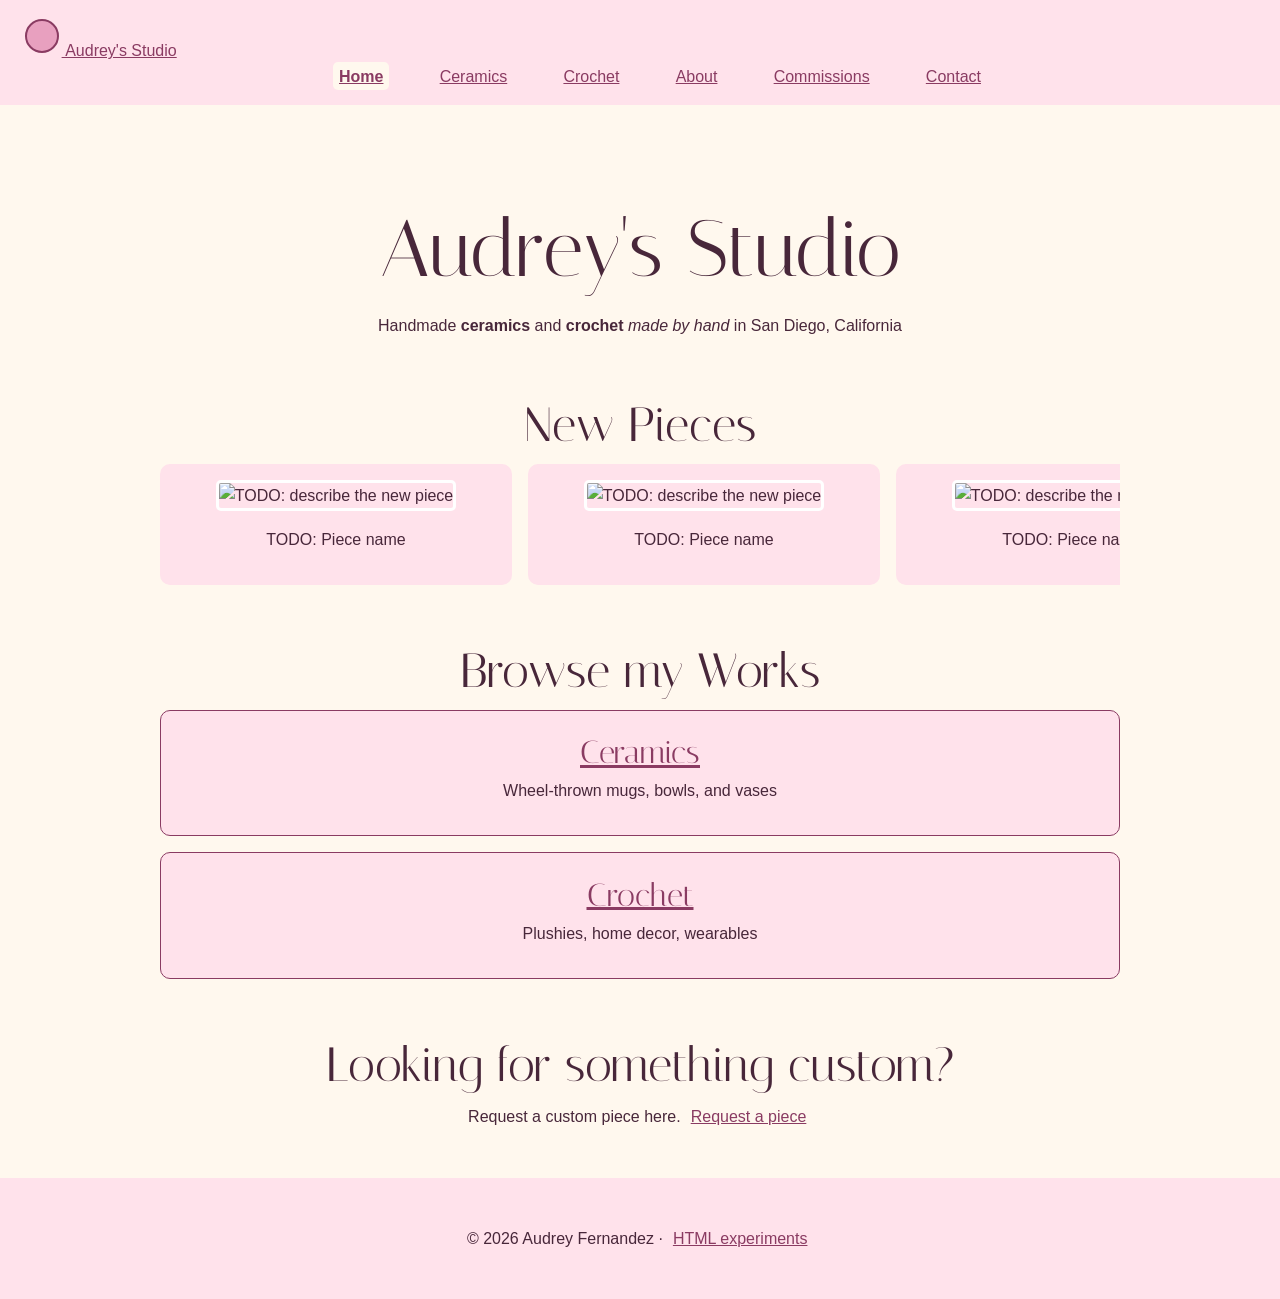
==== index.html @ de60c45e "finish no-js contact form and fix mobile nav/headings" ====
<!DOCTYPE html>
<html lang="en">
<head>
    <meta charset="utf-8">
    <meta name="viewport" content="width=device-width, initial-scale=1">
    <meta name="description" content="Handmade ceramics and crochet made by Audrey Fernandez in San Diego, California">
    <meta name="author" content="Audrey Fernandez">
    <title>Audrey's Studio | Handmade Ceramics &amp; Crochet</title>
    <link rel="icon" href="images/favicon.svg" type="image/svg+xml">
    <link rel="stylesheet" href="style.css">
</head>

<body>
    <header>
        <a href="index.html">
            <svg width="40" height="40" viewBox="0 0 40 40" role="img" aria-label="Audrey's Studio logo">
                <circle cx="20" cy="20" r="16" fill="#e8a0bf" stroke="#8a3b62" stroke-width="2"/>
            </svg>
            Audrey's Studio
        </a>
        <nav aria-label="Main">
            <ul>
                <li><a href="index.html" aria-current="page">Home</a></li>
                <li><a href="ceramics.html">Ceramics</a></li>
                <li><a href="crochet.html">Crochet</a></li>
                <li><a href="about.html">About</a></li>
                <li><a href="commissions.html">Commissions</a></li>
                <li><a href="form-no-js.html">Contact</a></li>
            </ul>
        </nav>
    </header>

    <noscript>
        <p>This site works without JavaScript</p>
    </noscript>
    
    <main>
        <h1>Audrey's Studio</h1>
        <p>Handmade <strong>ceramics</strong> and <strong>crochet</strong> <em>made by hand</em> in San Diego, California</p>

        <section aria-labelledby="new-heading">
            <h2 id="new-heading">New Pieces</h2>
            <ul class="new-pieces">
                <li>
                    <picture>
                        <source srcset="images/placeholder.svg">
                        <img src="images/placeholder.svg" alt="TODO: describe the new piece">
                    </picture>
                    <p>TODO: Piece name</p>
                </li>
                <li>
                    <picture>
                        <source srcset="images/placeholder.svg">
                        <img src="images/placeholder.svg" alt="TODO: describe the new piece">
                    </picture>
                    <p>TODO: Piece name</p>
                </li>
                <li>
                    <picture>
                        <source srcset="images/placeholder.svg">
                        <img src="images/placeholder.svg" alt="TODO: describe the new piece">
                    </picture>
                    <p>TODO: Piece name</p>
                </li>
                <!--display up to 5 new pieces in this section-->
            </ul>
        </section>

        <section aria-labelledby="browse-heading">
            <h2 id="browse-heading">Browse my Works</h2>

            <!--custom element #1-->
            <piece-card>
                <h3><a href="ceramics.html">Ceramics</a></h3>
                <p>Wheel-thrown mugs, bowls, and vases</p>
            </piece-card>

            <piece-card>
                <h3><a href="crochet.html">Crochet</a></h3>
                <p>Plushies, home decor, wearables</p>
            </piece-card>
        </section>

        <section aria-labelledby="custom-heading">
            <h2 id="custom-heading">Looking for something custom?</h2>
            <p>Request a custom piece here. <a href="commissions.html">Request a piece</a></p>
        </section>
    </main>

    <footer>
        <p>&copy; 2026 Audrey Fernandez &middot; <a href=experiments.html>HTML experiments</a></p>
    </footer>
</body>

</html>
---- style.css ----
/* 
Audrey Elizabeth Fernandez | Audrey's Studio stylesheet
Repo: https://github.com/audreyelizabethf/cse134b-hw3
*/

@font-face {
    font-family: "Italiana";
    src: url("fonts/italiana-regular.woff2") format("woff2");
    font-weight: 400;
    font-style: normal;
    font-display: swap;
}

/* CUSTOM PROPERTIES (at least 4)*/
:root {
    --color-bg: #fff8ee;
    --color-input-bg: #ffffff;
    --color-text: #48273a;
    --color-link: #8a3b62;
    --color-accent: #ffe2eb;
    /* --color-accent2: #d4e8c1; */
    --color-accent2: #ffe2eb;
    --color-accent3: #d3e6f7;
    --color-accent4: #e3d9f6;
    --color-focus: #ff0099;
    

    --font-heading: ui-rounded, "Italiana", Georgia, serif;
    --font-body: "Trebuchet MS", "Segoe UI", Helvetica, sans-serif;

    --max-width: 60rem;
}

/* TYPOGRAPHY*/
body {
    font-family: var(--font-body);
    background-color: var(--color-bg);
    color: var(--color-text);
    line-height:1.6;
    margin: 0;
}

main {
    max-width: var(--max-width);
    margin: 0 auto;
    padding: 2rem;
}

h1, h2, h3 {
    font-family: var(--font-heading);
    margin-bottom: 0;
    font-weight: 400;
    text-align: center;
}

h1 {
    font-size: 5rem;
}

main > h1, 
main > section:not(.panel) > h2 {
    margin-top: 3rem;
}

h2 {
    font-size: 3rem;
}

h3 {
    font-size: 2rem;
}

h1 + p,
h2 + p, 
h3 + p {
    text-align: center;
    margin-top: 0;
}

img, video,iframe {
    max-width: 100%;
    height: auto;
    border: 3px solid white;
    border-radius: 5px;
    box-sizing: border-box;
}

/* HEADER + NAV w/ FLEXBOX */
header {
    background-color: var(--color-accent);
    padding: 1rem;
}

nav ul{
    display: flex;
    justify-content: center;
    list-style: none;
    gap: 45px;
    margin: 0;
}

/* ATTRIBUTE SELECTOR: highlight nav link for current page */
a[aria-current="page"] {
    font-weight:700;
    background-color: var(--color-bg);
    border-radius: 5px;
    padding: 0.35rem;
}

/* LINKS: hover & focus */
a {
    color: var(--color-link);
    padding: 0.35rem;
}

a:hover {
    background-color: var(--color-accent2);
    border-radius: 3px;
}

a:focus, button:focus, input:focus, textarea:focus {
    outline: 3px solid var(--color-focus);    
}

/* BUTTONS */
button {
    background-color: var(--color-accent2);
    border: 5px solid var(--color-accent2);
    border-radius: 5px;
    padding:0.5em;
    font-family: var(--font-body);
}

/* CARDS */

.new-pieces {
    display: flex;
    gap: 1rem;
    overflow-x: auto;
    list-style: none;
    padding: 0;
    margin-top: 0;
}

/* Child combinator: Each <li> directly inside the New Pieces list on the homepage, styled as a card in a horizontal scroller. */
.new-pieces > li {
    width: 20rem;
    flex-shrink: 0;
    background-color: var(--color-accent2);
    border-radius: 10px;
    padding: 1rem;
    text-align: center;
}

#browse-heading + piece-card {
    margin-top: 0;
}

article, section > h2, h3 {
    margin-top: 0;
}

piece-card {
            display: block;
            border: 1px solid var(--color-link);
            border-radius: 10px;
            padding: 1rem;
            margin-block: 1rem;
            background-color: var(--color-accent);
            
}

article {
    background-color: var(--color-accent3);
    padding: 3rem;
    border-radius: 10px;
}

/* Descendant combinator: the detail lists inside each gallery piece card. Removes the bullets so the details read like a label. */
article ul {
    list-style: none;
}

.card-grid {
    display: grid;
    grid-template-columns: 1fr 1fr; 
    gap: 1.5rem;
}

.panel {
    padding: 1.5rem;
    border-radius: 10px;
    margin-bottom: 1.5rem;
}
.panel-accent {
    background-color: var(--color-accent);
}
.panel-accent2 {
    background-color: var(--color-accent2)
}
.panel-accent3 {
    background-color: var(--color-accent3)
}
.panel-accent4 {
    background-color: var(--color-accent4)
}

fieldset {
    margin-bottom: 1rem;
    min-width: 0;
}

/* Child combinator: each row (div) directly inside a fieldset on the commissions page, spaced apart so fields don't crowd */
fieldset > div {
    margin-bottom: 1rem;
}

input, textarea {
    max-width: 100%;
    padding: 1rem;
    box-sizing: border-box;
}

/* Contact Form */
.contact-form {
    max-width: 40rem;
    margin: 0 auto;
    display: flex;
    flex-direction: column;
    gap: 1rem;
}
.contact-form > div {
    display: flex;
    flex-direction: column;
    gap: 0.25rem;
}

.contact-form input,
.contact-form textarea {
    width: 100%;
    box-sizing: border-box;
    padding: 0.5em 0.75em;
    font: inherit;
    color: var(--color-text);
    background-color: var(--color-input-bg);
    border: 1px solid var(--color-text);
    border-radius: 10px;
}

.contact-form textarea {
    min-height: 8rem;
    resize: vertical;
}

.contact-form button {
    align-self: flex-start;
    padding: 0.25em;
    color: var(--color-text);
    font: inherit;
    border-radius: 10px;
}

/* FOOTER */
footer {
    background-color: var(--color-accent);
    padding: 2rem;
    text-align: center;
}

/* MEDIA QUERY */
@media (max-width: 600px) {

    h1 {
        font-size: 4rem;   /* adjust until "Commissions" fits at 375px */
    }

    main > h1 {
        margin-top: 0;
    }

    article {
        padding: 1.5rem;
    }

    nav ul {
        flex-direction: column;
        align-items: center;
        gap: 0.5rem;
        padding: 0;
    }

    .card-grid {
        grid-template-columns: 1fr;
    }
}
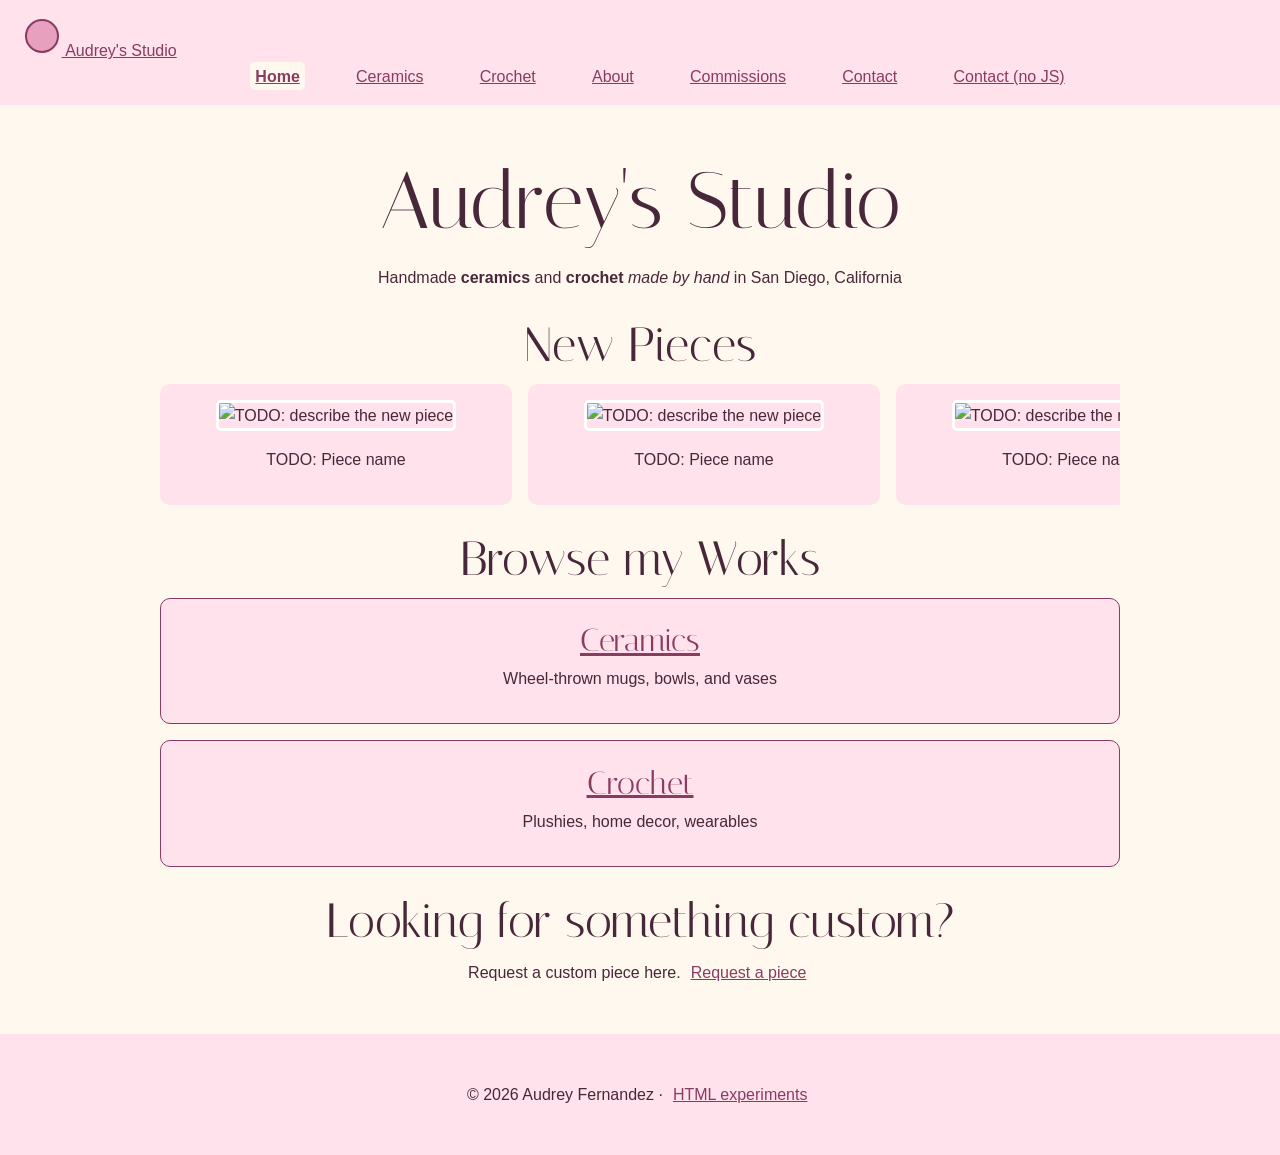
==== commit 32c4bd46: "Add character counter" ====
--- a/index.html
+++ b/index.html
@@ -25,7 +25,8 @@
                 <li><a href="crochet.html">Crochet</a></li>
                 <li><a href="about.html">About</a></li>
                 <li><a href="commissions.html">Commissions</a></li>
-                <li><a href="form-no-js.html">Contact</a></li>
+                <li><a href="form-with-js.html">Contact</a></li>
+                <li><a href="form-no-js.html">Contact (no JS)</a></li>
             </ul>
         </nav>
     </header>
--- a/style.css
+++ b/style.css
@@ -22,7 +22,7 @@
     --color-accent2: #ffe2eb;
     --color-accent3: #d3e6f7;
     --color-accent4: #e3d9f6;
-    --color-focus: #ff0099;
+    --color-focus: #77c6ff;
     
 
     --font-heading: ui-rounded, "Italiana", Georgia, serif;
@@ -59,7 +59,7 @@
 
 main > h1, 
 main > section:not(.panel) > h2 {
-    margin-top: 3rem;
+    margin-top: 0;
 }
 
 h2 {
@@ -119,7 +119,8 @@
 }
 
 a:focus, button:focus, input:focus, textarea:focus {
-    outline: 3px solid var(--color-focus);    
+    outline: 3px solid var(--color-focus);
+    outline-offset: 3px;    
 }
 
 /* BUTTONS */
@@ -260,6 +261,50 @@
     border-radius: 10px;
 }
 
+.required {
+  font-style: italic;
+  font-size: 0.85em;
+  color: #484747;
+}
+
+/* Error States for Forms (after user interracts)*/
+.contact-form input:user-invalid,
+.contact-form textarea:user-invalid {
+    border: #f94386;
+    box-shadow: 0 0 0 3px #f94386;
+}
+
+/* Valid States for Forms (after user interracts)*/
+.contact-form input:user-valid,
+.contact-form textarea:user-valid {
+    border: #6db684;
+    box-shadow: 0 0 0 3px #6db684
+}
+
+/* Character counter base */
+.info-area {
+    font-size: 0.9em;
+    margin: 0;
+    padding: 0.25em 0.75em;
+    border-left: 4px solid transparent;
+    border-radius: 4px;
+}
+
+/* Near Limit */
+.info-area.warning {
+    color: var(--color-link);
+    font-weight: bold;
+}
+
+/* At Limit */
+.info-area.at-limit {
+    color: var(--color-link);
+    font-weight: bold;
+    border-left-color: var(--color-link);
+    background-color: var(--color-accent);
+}
+
+
 /* FOOTER */
 footer {
     background-color: var(--color-accent);
@@ -272,10 +317,6 @@
 
     h1 {
         font-size: 4rem;   /* adjust until "Commissions" fits at 375px */
-    }
-
-    main > h1 {
-        margin-top: 0;
     }
 
     article {
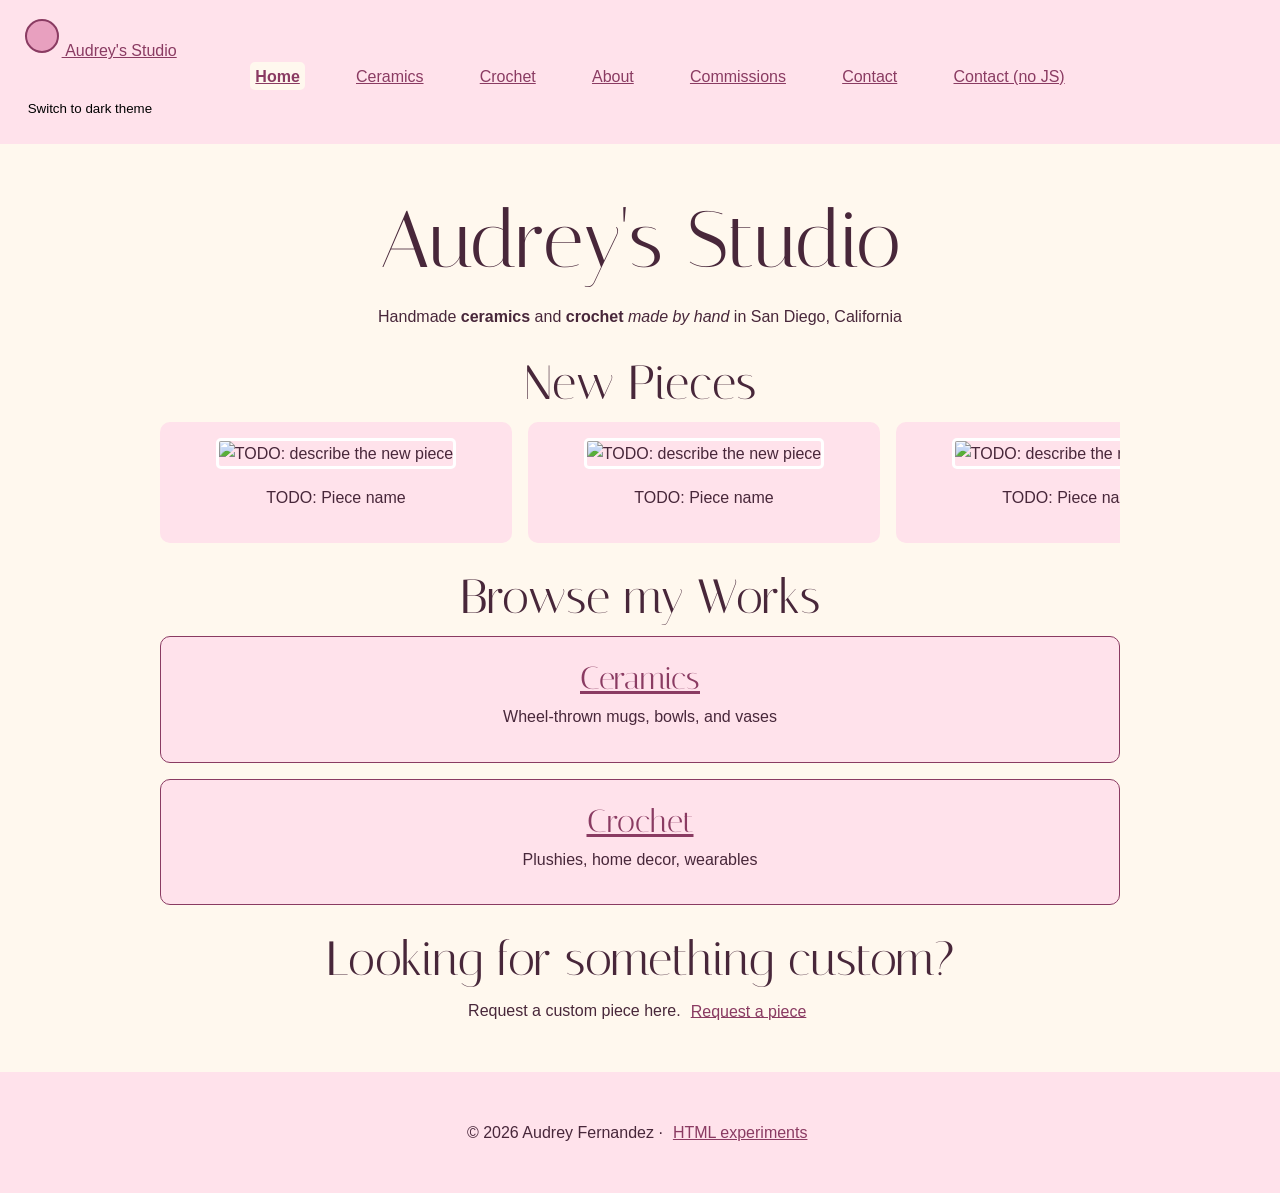
==== commit d7c64922: "theme" ====
--- a/index.html
+++ b/index.html
@@ -8,6 +8,7 @@
     <title>Audrey's Studio | Handmade Ceramics &amp; Crochet</title>
     <link rel="icon" href="images/favicon.svg" type="image/svg+xml">
     <link rel="stylesheet" href="style.css">
+    <script src="theme.js" defer></script>
 </head>
 
 <body>
@@ -29,6 +30,7 @@
                 <li><a href="form-no-js.html">Contact (no JS)</a></li>
             </ul>
         </nav>
+        <button type="button" id="theme-toggle" hidden>Switch to dark theme</button>
     </header>
 
     <noscript>
--- a/style.css
+++ b/style.css
@@ -16,6 +16,7 @@
     --color-bg: #fff8ee;
     --color-input-bg: #ffffff;
     --color-text: #48273a;
+    --color-text2: #484747;
     --color-link: #8a3b62;
     --color-accent: #ffe2eb;
     /* --color-accent2: #d4e8c1; */
@@ -23,6 +24,9 @@
     --color-accent3: #d3e6f7;
     --color-accent4: #e3d9f6;
     --color-focus: #77c6ff;
+
+    --color-error: #f94386;
+    --color-valid: #6db684;
     
 
     --font-heading: ui-rounded, "Italiana", Georgia, serif;
@@ -30,6 +34,23 @@
 
     --max-width: 60rem;
 }
+
+:root[data-theme="dark"] {
+    --color-bg: #2a1d26;
+    --color-text: #f6e9ef;
+    --color-text2: #e0e0e0;
+    --color-link: #f2a7c8;
+    --color-accent: #4a2f40;
+    --color-accent2: #33402d;
+    --color-accent3: #2b3a4a;
+    --color-accent4: #3a3150;
+    --color-focus: #8cc8ff;
+    --color-input-bg: #3a2a35;
+    --color-error: #ff8a9a;
+    --color-valid: #8fd19e;
+}
+
+#theme-toggle[hidden] { display: none; }
 
 /* TYPOGRAPHY*/
 body {
@@ -264,21 +285,21 @@
 .required {
   font-style: italic;
   font-size: 0.85em;
-  color: #484747;
+  color: var(--color-text2);
 }
 
 /* Error States for Forms (after user interracts)*/
 .contact-form input:user-invalid,
 .contact-form textarea:user-invalid {
-    border: #f94386;
-    box-shadow: 0 0 0 3px #f94386;
+    border: var(--color-error);
+    box-shadow: 0 0 0 3px var(--color-error);
 }
 
 /* Valid States for Forms (after user interracts)*/
 .contact-form input:user-valid,
 .contact-form textarea:user-valid {
-    border: #6db684;
-    box-shadow: 0 0 0 3px #6db684
+    border: var(--color-valid);
+    box-shadow: 0 0 0 3px var(--color-valid)
 }
 
 /* Character counter base */
@@ -304,6 +325,18 @@
     background-color: var(--color-accent);
 }
 
+/* Error messages: only non-empty ones take up space or get styling */
+.error-area p {
+  margin: 0;
+}
+
+.error-area p:not(:empty) {
+  margin-top: 0.5rem;
+  padding: 0.25em 0.75em;
+  border-left: 4px solid var(--color-error);
+  color: var(--color-error);
+  font-weight: bold;
+}
 
 /* FOOTER */
 footer {
